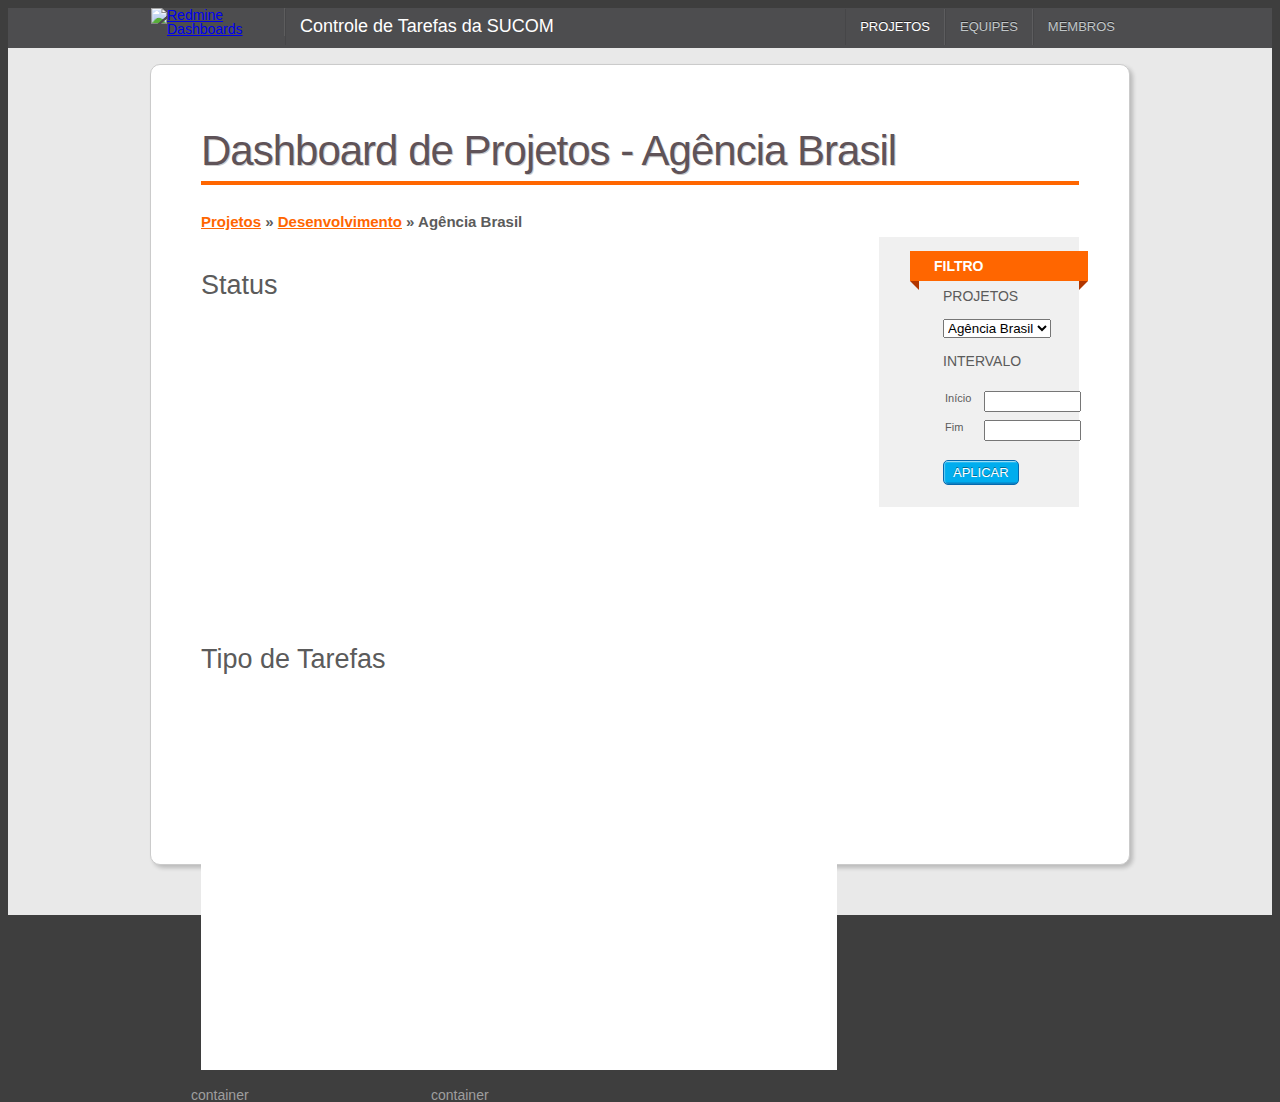
==== html/index.html @ 2e4a32e9 "fixing menu style" ====
<!DOCTYPE html PUBLIC "-//W3C//DTD XHTML 1.0 Transitional//EN" "http://www.w3.org/TR/xhtml1/DTD/xhtml1-transitional.dtd">
<html xmlns="http://www.w3.org/1999/xhtml" xml:lang="en">
  <head>
    <title>Controle de Tarfas da SUCOM</title>
    <meta http-equiv="content-type" content="text/html; charset=utf-8" />
    <meta name="description" content="Redmine Dashboards" />
    <meta name="keywords" content="team,project,statistics,status,tracker,scrum,agile,plugin" />
    <link rel="stylesheet" type="text/css" href="stylesheets/boilerplate.css">
    <link rel="stylesheet" type="text/css" href="stylesheets/fonts.css">
    <link rel="stylesheet" type="text/css" href="stylesheets/dashboards.css">
    <!--[if lt IE 9]>
    <script type="text/javascript" src="javascripts/flotr2.ie.min.js"></script>
    <![endif]-->
    <script type="text/javascript" src="javascripts/flotr2.min.js"></script>
  </head>
  <body>
    <div id="header-wrapper" class="public">
      <div id="header" class="clearfix">      
        <div id="header-glow" style="opacity: 0; "></div>
        <div id="header-glow"></div>

        <div id="logo-notif">
          <a id="header-dashboard" href="#/dashboard"><img id="logo" src="images/header-logo.png" alt="Redmine Dashboards"></a>
        </div> <!-- end logo-notif -->

        <div class="header-title">          
          <span>Controle de Tarefas da SUCOM</span>          
        </div> <!-- end header-title -->

        <div id="menu">
          <ul>            
            <li class="first"><a class="selected" href="#">Projetos</a></li>
            <li><a class="" href="#">Equipes</a></li>
            <li class="last"><a class="" href="#">Membros</a></li>
          </ul>
        </div> <!-- end menu -->      
      </div><!-- end header -->
    </div><!-- end header-wrapper -->

    <div id="main-wrapper" class="public">
      <div id="main">
        <div id="container" class="clearfix">
            <div id="profile">
              <div id="info" class="clearfix">
                <h1>Dashboard de Projetos - Agência Brasil</h1>
                <div id="breadcrumb">
                  <a href="#">Projetos</a>
                  <span>»</span>
                  <a href="#">Desenvolvimento</a>
                  <span>»<span>
                  <span>Agência Brasil</a>
                </div>
                <br class="clearer">
              </div>
              <div id="detail">
                <div id="detail-wrapper">                  
                  <div id="navigation">
                    <form id="form_filtro">
                      <ul>                          
                          <li><span class="title"><div class="triangle"></div>Filtro<div class="inverse_triangle"></div></span></li>
                          <li>
                            <span>Projetos</span>                              
                          </li>
                          <li>
                            <div class="inputs">
                              <select>
                                <option>Agência Brasil</option>
                              </select>                                
                            </div>
                          </li>
                          <li>
                            <span>Intervalo</span>
                          </li>                            
                          <li>
                            <table class="filter_table">
                              <tr>
                                <td class="label">Início</td>
                                <td><input type="text" size="9"></td>
                              </tr>
                              <tr>
                                <td class="label">Fim</td>
                                <td><input type="text" size="9"></td>
                              </tr>
                            </table>                        
                          </li>    
                          <li>
                            <div class="inputs">
                              <input type="submit" value="Aplicar">
                            </div>
                          </li>                         
                      </ul>
                    </form><!-- end form filtro -->
                  </div><!-- end navitation -->
                  
                  <div id="content">
                    <div class="tab score-analysis" style="display: block;">                        
                        <div id="score-analysis-section">
                          <div class="chart-section">
                            <h2>Status</h2>
                            <div id="status_graph" style="width: 300px; height: 300px; margin: 8px auto; left: 0px;"></div> 
                          </div>                          
                          <div class="chart-section">
                            <h2>Tipo de Tarefas</h2>
                            <div id="tasks_graph" style="width: 300px; height: 300px; margin: 8px auto; right: 0px;"></div> 
                          </div>
                        </div><!-- score-analysis-section -->
                    </div>
                  </div><!-- end content -->
                </div><!-- end detail wrapper -->
              </div><!-- end detail -->
            </div> <!-- end profile -->
        </div> <!-- end container -->
      </div> <!-- end main -->
    </div>
    
    <div id="footer">
      <div id="footer-wrapper">
        <div id="footer-content">
            <div class="content-block">container</div>
            <div class="content-block">container</div>
        </div>
      </div>
    </div>
    <!-- Status Graph -->
    <script type="text/javascript">
      (function () {
        var
          container = document.getElementById('status_graph'),
          d1 = [[0, 7]],
          d2 = [[0, 3]],         
          graph;
        
        graph = Flotr.draw(container, [
          { data : d1, label : 'Pendentes' },
          { data : d2, label : 'Fechados' },          
        ], {
          HtmlText : false,
          grid : {
            verticalLines : false,
            horizontalLines : false
          },
          xaxis : { showLabels : false },
          yaxis : { showLabels : false },
          pie : {
            show : true, 
            explode : 0
          },
          mouse : { track : true },
          legend : {
            position : 'se',
            backgroundColor : '#D2E8FF'
          }
        });
      })();
    </script>

    <!-- Tasks Graph -->
    <script type="text/javascript">

      (function basic_bars(container, horizontal) {
        var
          horizontal = true,                       // Show horizontal bars
          d1 = [],                                  // First data series
          d2 = [],                                  // Second data series
          point,                                    // Data point variable declaration
          i;

        for (i = 0; i < 4; i++) {

          if (horizontal) { 
            point = [Math.ceil(Math.random()*10), i];
          } else {
            point = [i, Math.ceil(Math.random()*10)];
          }

          d1.push(point);
              
          if (horizontal) { 
            point = [Math.ceil(Math.random()*10), i+0.5];
          } else {
            point = [i+0.5, Math.ceil(Math.random()*10)];
          }

          d2.push(point);
        };
                    
        // Draw the graph
        Flotr.draw(
          container,
          [d1, d2],
          {
            bars : {
              show : true,
              horizontal : horizontal,
              shadowSize : 0,
              barWidth : 0.5
            },
            mouse : {
              track : true,
              relative : true
            },
            yaxis : {
              min : 0,
              autoscaleMargin : 1
            }
          }
        );
      })(document.getElementById("tasks_graph"));
    </script>
  </body>  
</html>
---- html/stylesheets/dashboards.css ----
body {
  color: #5b5b5b;
  background-color: #3e3e3e;
  font: 14px/14px Arial,sans-serif;
}

h2 {
  font-family: 'DINBold',Arial,sans-serif;
  font-size: 27px;
  font-weight: normal;
  line-height: 30px;
}

.clearer {
  clear: both;
  line-height: 0;
  height: 0;
}

ol,ul {
  margin: 0;
  list-style-type: none;
}

input[type="submit"] {
  display: inline-block;
  cursor: pointer;
  padding: 5px 9px;
  -webkit-box-shadow: inset 1px 0 1px rgba(255, 255, 255, 0.4);
  -moz-box-shadow: inset 1px 0 1px rgba(255, 255, 255, 0.4);
  box-shadow: inset 1px 0 1px rgba(255, 255, 255, 0.4);
  border: 1px solid #0569AF;
  border-radius: 5px;
  -webkit-border-radius: 5px;
  -moz-border-radius: 5px;
  background: #00ADEE;
  background: -moz-linear-gradient(top, #CDEFFB 0%, #00ADEE 8%, #00ADEE 89%, #0572B6 100%);
  background: -webkit-gradient(linear, left top, left bottom, color-stop(0%, #CDEFFB), color-stop(8%, #00ADEE), color-stop(89%, #00ADEE), color-stop(100%, #0572B6));
  background: -o-linear-gradient(top, #CDEFFB 0%, #00ADEE 8%, #00ADEE 89%, #0572B6 100%);
  color: white !important;
  font: 13px/13px 'DINBold',Arial,sans-serif;
  text-decoration: none;
  text-shadow: rgba(0, 0, 0, 0.4) 0 -1px 0;
  text-transform: uppercase;
  vertical-align: middle;
  border-image: initial;
}

/** ========== Header ========== **/

#header {
  margin: 0 auto;
  height: 21px;
  width: 978px;
  position: relative;
}

#header #header-glow {
  opacity: 0;
  background: transparent url('../images/header-glow.png') no-repeat top left;
  position: absolute;
  top: 0;
  left: -196px;
  height: 37px;
  width: 537px;
  z-index: -1;
}

#header #header-glow.unlogged {
  top: -10px;
}

#header #logo-notif {
  float: left;
  height: 24px;
  width: 119px;
  left: -8px;
  top: -9px;
}

#header #logo-notif {
  float: left;
  width: 119px;
  padding: 0px 14px 4px 0;
  border-right: 1px solid rgba(255, 255, 255, 0.09);
}

#header .logo-notif-public {
  border: none !important;
}

#header .header-title {
  float: left;
  padding: 8px 0 10px 14px;
  border-left: 1px solid rgba(0, 0, 0, 0.08);
  font: 18px/18px 'DINMedium',Arial,sans-serif;
  text-shadow: 1px 1px #4C4C4E;
  margin-top: 1px;
  color: white;
}

#header-wrapper {
  background: #4d4d4f url('../images/header-bg.png') 
  repeat-x top left;
  position: fixed;
  width: 100%;
  left: 0;
  top: 0;
  text-align: left;
  z-index: 400;
  height: 40px;
}

#header-wrapper.corp {
  position: relative;
}

#header-wrapper.public {
  position: relative;
}

#header #menu {
  float: right;
  margin-top: 9px;
  color: #c1c7c9;
  font: 13px/13px 'DINMedium',Arial,sans-serif;
  text-shadow: 1px 1px #4c4c4e;
  text-transform: uppercase;
}

#header #menu ul {
  margin: 0;
  padding: 0;
  list-style-type: none;
}

#header #menu ul li {
  float: left;
  height: 36px;
  margin-top: -8px;
  border-left: 1px solid rgba(0, 0, 0, 0.08);
  border-right: 1px solid rgba(255, 255, 255, 0.09);
}

#header #menu ul li.last {
  padding-right: none;
  border-right: none;
}

#header #menu ul li a {
  display: block;
  height: 36px;
  padding: 0 14px;
  color: inherit;
  line-height: 36px;
  text-shadow: 0 -1px 0 rgba(0, 0, 0, 0.5);
  text-decoration: none;
}

#header #menu ul li a:active {
  color: #c8c8c8;
}

#header #menu ul li a:hover {
  background-color: #03386c;
  color: #ffffff;
  text-shadow: 1px 1px 0 #000;
}

#header #menu ul li .selected {
  color: #ffffff;
}

/** ========== Main ========== **/

#main-wrapper {
  padding-top: 60px;
  padding-bottom: 50px;
  background-color: #e9e9e9;
}

#main-wrapper.public {
  padding-top: 16px;
  padding-bottom: 50px;
}

#main-wrapper.corp {
  padding-top: 16px;
  padding-bottom: 0;
}

#main {
  border-radius: 10px;
  -webkit-border-radius: 10px;
  -moz-border-radius: 10px;
  -moz-box-shadow: 3px 3px 4px rgba(0, 0, 0, 0.2);
  -webkit-box-shadow: 3px 3px 4px rgba(0, 0, 0, 0.2);
  box-shadow: 3px 3px 4px rgba(0, 0, 0, 0.2);
  -ms-filter: progid:DXImageTransform.Microsoft.Shadow(Strength=4, Direction=135, Color='#c4c3c3');
  filter: progid:DXImageTransform.Microsoft.Shadow(Strength=4, Direction=135, Color='#c4c3c3');
  border: 1px solid #cbcbcb;
  background-color: #ffffff;
  margin: 0 auto;
  width: 978px;
  min-height: 799px;
  position: relative;
}

#main h1 {
  width: 878px;
  margin-top: -9px;
  font-family: 'DINBold',Arial,sans-serif;
  font-size: 42px;
  font-weight: normal;
  line-height: 42px;
  font-weight: normal;
  letter-spacing: -1px;
  text-shadow: 1px 1px 0 #CCC;
  min-height: 42px;
  color: #5F5358;
  border-bottom: solid 4px #ff6600;
  padding-bottom: 9px;
}

/** ========== Profile ========== **/

#profile #info {
  float: left;
  margin: 50px 50px 0 50px;
}

#profile #breadcrumb {
  width: 720px;
  margin-top: 8px;
  margin-bottom: 6px;
  font-family: Arial,sans-serif;
  font-size: 15px;
  font-weight: bold;
  line-height: 18px;
}

#profile #breadcrumb a {
  color: #ff6600;
}

#profile #detail {
  margin: 24px 50px 45px;
  padding-top: 24px;
}

#detail-wrapper {
  /*
  background-color: #F0F0F0;  
  float: right;
  */
}

#detail #navigation {
  font: 14px/14px 'DINMedium',Arial,sans-serif;
  text-transform: uppercase;
  background-color: #F0F0F0;
  width: 200px;
  float: right;
  padding: 14px 0 14px;
  position: relative;
}

#detail #navigation span {
  display: block;
  padding: 8px 0 8px 24px;
  position: relative;
}

#detail #navigation .title {
  margin-left: -9px;
  margin-right: -9px;
  color: white;  
  background-color: #ff6600;
  font-weight: bold;
}

#detail #navigation .title .triangle {
  width: 0;
  height: 0;
  border-right: 9px solid #B13600;
  border-bottom: 9px solid transparent;
  border-top: 9px;
  position: absolute;
  bottom: -9px;
  left: 0;
}

#detail #navigation .title .inverse_triangle {
  width: 0;
  height: 0;
  border-left: 9px solid #B13600;
  border-bottom: 9px solid transparent;
  border-top: 9px;
  position: absolute;
  bottom: -9px;
  right: 0;
}

#detail #navigation .inputs {
  text-transform: none;
  display: block;
  padding: 8px 0 8px 24px;
  position: relative;
}

.filter_table {
  text-transform: none;
  display: block;
  padding: 8px 0 8px 24px;
  position: relative;
}

.filter_table td {
  border: medium none;
  margin: 0;
  padding: 5px 1px 1px;
  font-size: 11px;
  text-align: left;
  vertical-align: top;
  border-image: initial;
}

.filter_table td.label {
  padding-left: 0;
  padding-right: 10px;
  padding-top: 5px;
  font-size: 11px;
}


/** ========== Detail Content ========== **/

#detail #content {
  padding: 10px 0 20px 0px;
  width: 636px;
  min-height: 803px;
  float: left;
  background-color: white;
}

#detail #content #score-analysis-section {
  width: 630px;
}



/** ========== Footer ========== **/

#footer {
  background: url('../images/footer-background.png') repeat-x top left;
  background: #3e3e3e;
  color: #9e9e9e;
}

#footer a {
  color: #9e9e9e;
}

#footer a:hover {
  color: #e9e9e9;
  text-decoration: none;
}

#footer #footer-wrapper {
  height: 50px;
}

#footer #footer-wrapper #footer-content {
  position: relative;
  padding-top: 18px;
  width: 978px;
  margin: auto;
  overflow: hidden;
}

#footer #footer-wrapper #footer-content .content-block {
  float: left;
  width: 190px;
  margin-right: 10px;
  margin-left: 40px;
}

#footer #footer-wrapper #footer-content .content-block h3 {
  text-transform: uppercase;
  margin-bottom: 12px;
  font: 15px/15px Arial,sans-serif;
}

#footer #footer-wrapper #footer-content .content-block ul {
  border-top: 1px solid #5b5b5b;
  font-size: 12px;
}

#footer #footer-wrapper #footer-content .content-block ul li {
  border-bottom: 1px solid #5b5b5b;
  padding: 5px 0;
}

#footer #footer-wrapper #footer-content .content-block ul #copyright {
  padding-top: 12px;
  border-bottom: none;
}

#footer #footer-wrapper #footer-content .content-block #icons {
  margin-bottom: 20px;
}

#footer #footer-wrapper #footer-content .content-block #icons a {
  margin-right: 5px;
  float: left;
}
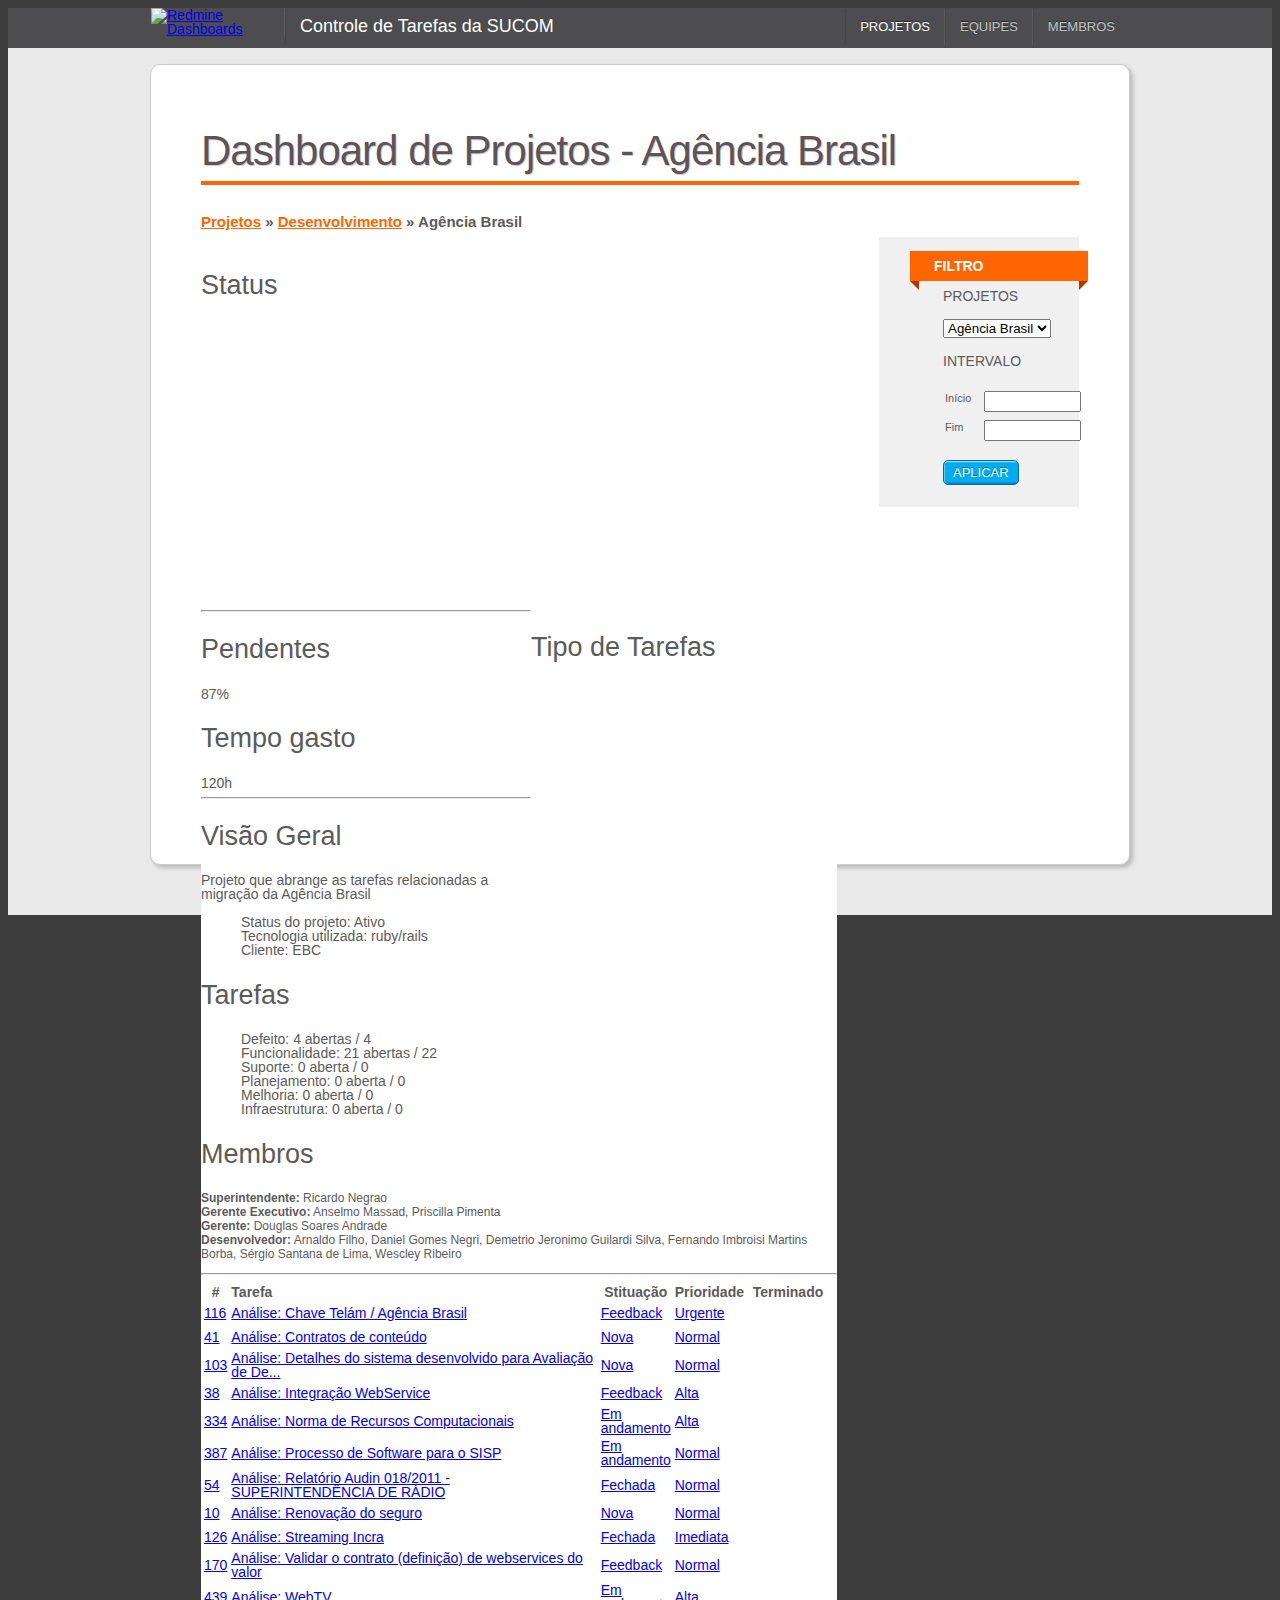
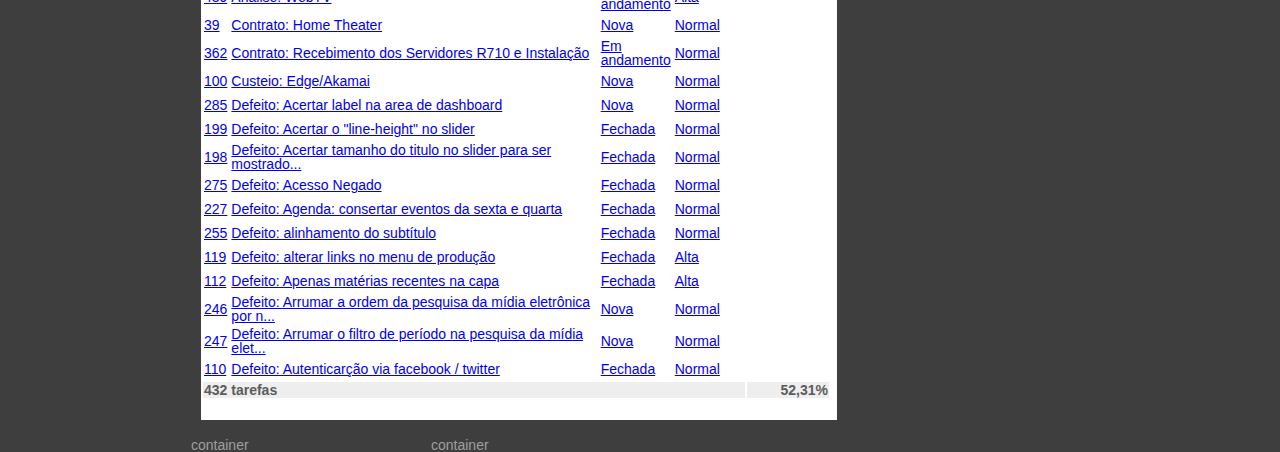
==== commit cedab749: "layout almost finished" ====
--- a/html/index.html
+++ b/html/index.html
@@ -94,17 +94,575 @@
                   
                   <div id="content">
                     <div class="tab score-analysis" style="display: block;">                        
+                      <div id="score-analysis-section">
+                        <div class="chart-section">
+                          <h2>Status</h2>
+                          <div id="status_graph" style="width: 300px; height: 280px; margin: 8px auto; left: 0px;"></div> 
+                        </div>                          
+                        <div class="chart-section" style="float: right;">
+                          <h2>Tipo de Tarefas</h2>
+                          <div id="tasks_graph" style="width: 300px; height: 280px; margin: 8px auto; left: 0px;"></div> 
+                        </div>
+                      </div><!-- score-analysis-section -->
+                    </div>
+                    <hr>              
+                    <div class="tab score-analysis" style="display: block;">                                                
+                      <div id="score-analysis-section">
+                        <div class="score-section">
+                          <h2>Pendentes</h2>
+                          <div class="score" style="">87%</div> 
+                        </div>                          
+                        <div class="score-section" >
+                          <h2>Tempo gasto</h2>
+                          <div class="score" style="">120h</div> 
+                        </div>
+                        <!--
+                        <div class="score-section">
+                          <h2>Valor gasto (R$)</h2>
+                          <div class="score" style="border-right: 0;">16mil</div> 
+                        </div>                          
+                        -->
+                      </div><!-- score-analysis-section -->
+                    </div>
+                    <hr> 
+                    <div class="tab score-analysis" style="display: block;">                                                
+                      <div id="score-analysis-section">
+                        <div class="score-section">
+                          <h2>Visão Geral</h2>
+                          <div class="details">
+                            <p class="header-caption">Projeto que abrange as tarefas relacionadas a migração da Agência Brasil</p>                           
+                            <ul>
+                               <li>Status do projeto: Ativo</li>
+                               <li>Tecnologia utilizada: ruby/rails</li>
+                               <li>Cliente: EBC</li>
+                            </ul>
+                          </div>                          
+                        </div> <!-- end visao geral -->
+
+                        <div class="score-section" >
+                          <h2>Tarefas</h2>
+                          <div class="details">                                      
+                            <ul>
+                              <li>Defeito: 4 abertas / 4</li>
+                              <li>Funcionalidade: 21 abertas / 22</li>
+                              <li>Suporte: 0 aberta / 0</li>
+                              <li>Planejamento: 0 aberta / 0</li>
+                              <li>Melhoria: 0 aberta / 0</li>
+                              <li>Infraestrutura: 0 aberta / 0</li>
+                            </ul>
+                          </div> 
+                        </div> <!-- end tarefas -->
+
+                        <div class="score-section">
+                          <h2>Membros</h2>
+                          <div class="details" style="border-right: 0;">
+                            <p style="font-size: 12px;">
+<strong>Superintendente:</strong> Ricardo Negrao</br>
+<strong>Gerente Executivo:</strong> Anselmo Massad, Priscilla Pimenta</br>
+<strong>Gerente:</strong> Douglas Soares Andrade</br>
+<strong>Desenvolvedor:</strong> Arnaldo Filho, Daniel Gomes Negri, Demetrio Jeronimo Guilardi Silva, Fernando Imbroisi Martins Borba, Sérgio Santana de Lima, Wescley Ribeiro</br>
+                            </p>
+                          </div> 
+                        </div>  <!-- end membros -->                        
+                      </div><!-- score-analysis-section -->
+                      <hr>              
+                      <div class="tab score-analysis" style="display: block;">                                                
                         <div id="score-analysis-section">
-                          <div class="chart-section">
-                            <h2>Status</h2>
-                            <div id="status_graph" style="width: 300px; height: 300px; margin: 8px auto; left: 0px;"></div> 
-                          </div>                          
-                          <div class="chart-section">
-                            <h2>Tipo de Tarefas</h2>
-                            <div id="tasks_graph" style="width: 300px; height: 300px; margin: 8px auto; right: 0px;"></div> 
-                          </div>
+                          <div class="score-section">                            
+                            
+<table class="list issues" <thead="">
+        <tbody><tr><th title="&quot;#&quot;">
+          <a class="">#</a>
+        </th>
+        <th title="&quot;Tarefa&quot;" style="text-align: left;">
+          <a class="sort desc">Tarefa</a>
+        </th>
+        <th title="&quot;Stituação&quot;">
+          <a class="">Stituação</a>
+        </th>
+        <th title="&quot;Prioridade&quot;">
+          <a class="">Prioridade</a>
+        </th>
+        <th title="&quot;Terminado&quot;">
+          <a class="">Terminado</a>
+        </th>
+      
+
+      </tr></tbody><tfoot>
+        <tr style="background-color: #EEE; font-weight: bold;">
+          <td colspan="4">
+            <span>432 tarefas</span>
+          </td>
+          <td style="text-align: right;">
+            52,31%
+          </td>
+        </tr>
+      </tfoot>
+
+      <tbody>
+      
+              
+        <tr id="issue-116" class="hascontextmenu odd issue status-4 priority-4 overdue">
+          <td class="id">
+            <a href="/issues/116">116</a>
+          </td>
+          <td class="project" style="width: 100%; text-align: left;">
+            <a href="/issues/116">Análise: Chave Telám / Agência Brasil</a>
+          </td>
+          <td class="status">
+            <a href="/issues/116">Feedback</a>
+          </td>
+          <td class="priority">
+            <a href="/issues/116">Urgente</a>
+          </td>
+          <td class="done_ratio">
+            <table class="progress" style="width: 80px;"><tbody><tr><td class="closed" style="width: 30%;"></td><td class="done" style="width: 70%;"></td></tr></tbody></table><p class="pourcent"></p>                               
+          </td>
+        </tr>    
+                
+        <tr id="issue-41" class="hascontextmenu even issue status-1 priority-2">
+          <td class="id">
+            <a href="/issues/41">41</a>
+          </td>
+          <td class="project" style="width: 100%; text-align: left;">
+            <a href="/issues/41">Análise: Contratos de conteúdo</a>
+          </td>
+          <td class="status">
+            <a href="/issues/41">Nova</a>
+          </td>
+          <td class="priority">
+            <a href="/issues/41">Normal</a>
+          </td>
+          <td class="done_ratio">
+            <table class="progress" style="width: 80px;"><tbody><tr><td class="done" style="width: 100%;"></td></tr></tbody></table><p class="pourcent"></p>                               
+          </td>
+        </tr>    
+                
+        <tr id="issue-103" class="hascontextmenu odd issue status-1 priority-2">
+          <td class="id">
+            <a href="/issues/103">103</a>
+          </td>
+          <td class="project" style="width: 100%; text-align: left;">
+            <a href="/issues/103">Análise: Detalhes do sistema desenvolvido para Avaliação de De...</a>
+          </td>
+          <td class="status">
+            <a href="/issues/103">Nova</a>
+          </td>
+          <td class="priority">
+            <a href="/issues/103">Normal</a>
+          </td>
+          <td class="done_ratio">
+            <table class="progress" style="width: 80px;"><tbody><tr><td class="done" style="width: 100%;"></td></tr></tbody></table><p class="pourcent"></p>                               
+          </td>
+        </tr>    
+                
+        <tr id="issue-38" class="hascontextmenu even issue status-4 priority-3">
+          <td class="id">
+            <a href="/issues/38">38</a>
+          </td>
+          <td class="project" style="width: 100%; text-align: left;">
+            <a href="/issues/38">Análise: Integração WebService</a>
+          </td>
+          <td class="status">
+            <a href="/issues/38">Feedback</a>
+          </td>
+          <td class="priority">
+            <a href="/issues/38">Alta</a>
+          </td>
+          <td class="done_ratio">
+            <table class="progress" style="width: 80px;"><tbody><tr><td class="done" style="width: 100%;"></td></tr></tbody></table><p class="pourcent"></p>                               
+          </td>
+        </tr>    
+                
+        <tr id="issue-334" class="hascontextmenu odd issue status-2 priority-3 overdue">
+          <td class="id">
+            <a href="/issues/334">334</a>
+          </td>
+          <td class="project" style="width: 100%; text-align: left;">
+            <a href="/issues/334">Análise: Norma de Recursos Computacionais</a>
+          </td>
+          <td class="status">
+            <a href="/issues/334">Em andamento</a>
+          </td>
+          <td class="priority">
+            <a href="/issues/334">Alta</a>
+          </td>
+          <td class="done_ratio">
+            <table class="progress" style="width: 80px;"><tbody><tr><td class="closed" style="width: 40%;"></td><td class="done" style="width: 60%;"></td></tr></tbody></table><p class="pourcent"></p>                               
+          </td>
+        </tr>    
+                
+        <tr id="issue-387" class="hascontextmenu even issue status-2 priority-2">
+          <td class="id">
+            <a href="/issues/387">387</a>
+          </td>
+          <td class="project" style="width: 100%; text-align: left;">
+            <a href="/issues/387">Análise: Processo de Software para o SISP</a>
+          </td>
+          <td class="status">
+            <a href="/issues/387">Em andamento</a>
+          </td>
+          <td class="priority">
+            <a href="/issues/387">Normal</a>
+          </td>
+          <td class="done_ratio">
+            <table class="progress" style="width: 80px;"><tbody><tr><td class="done" style="width: 100%;"></td></tr></tbody></table><p class="pourcent"></p>                               
+          </td>
+        </tr>    
+                
+        <tr id="issue-54" class="hascontextmenu odd issue status-5 priority-2 closed">
+          <td class="id">
+            <a href="/issues/54">54</a>
+          </td>
+          <td class="project" style="width: 100%; text-align: left;">
+            <a href="/issues/54">Análise: Relatório Audin 018/2011 - SUPERINTENDÊNCIA DE RÁDIO</a>
+          </td>
+          <td class="status">
+            <a href="/issues/54">Fechada</a>
+          </td>
+          <td class="priority">
+            <a href="/issues/54">Normal</a>
+          </td>
+          <td class="done_ratio">
+            <table class="progress" style="width: 80px;"><tbody><tr><td class="closed" style="width: 100%;"></td></tr></tbody></table><p class="pourcent"></p>                               
+          </td>
+        </tr>    
+                
+        <tr id="issue-10" class="hascontextmenu even issue status-1 priority-2 overdue">
+          <td class="id">
+            <a href="/issues/10">10</a>
+          </td>
+          <td class="project" style="width: 100%; text-align: left;">
+            <a href="/issues/10">Análise: Renovação do seguro</a>
+          </td>
+          <td class="status">
+            <a href="/issues/10">Nova</a>
+          </td>
+          <td class="priority">
+            <a href="/issues/10">Normal</a>
+          </td>
+          <td class="done_ratio">
+            <table class="progress" style="width: 80px;"><tbody><tr><td class="done" style="width: 100%;"></td></tr></tbody></table><p class="pourcent"></p>                               
+          </td>
+        </tr>    
+                
+        <tr id="issue-126" class="hascontextmenu odd issue status-5 priority-5 closed">
+          <td class="id">
+            <a href="/issues/126">126</a>
+          </td>
+          <td class="project" style="width: 100%; text-align: left;">
+            <a href="/issues/126">Análise: Streaming Incra</a>
+          </td>
+          <td class="status">
+            <a href="/issues/126">Fechada</a>
+          </td>
+          <td class="priority">
+            <a href="/issues/126">Imediata</a>
+          </td>
+          <td class="done_ratio">
+            <table class="progress" style="width: 80px;"><tbody><tr><td class="closed" style="width: 100%;"></td></tr></tbody></table><p class="pourcent"></p>                               
+          </td>
+        </tr>    
+                
+        <tr id="issue-170" class="hascontextmenu even issue status-4 priority-2 overdue">
+          <td class="id">
+            <a href="/issues/170">170</a>
+          </td>
+          <td class="project" style="width: 100%; text-align: left;">
+            <a href="/issues/170">Análise: Validar o contrato (definição) de webservices do valor</a>
+          </td>
+          <td class="status">
+            <a href="/issues/170">Feedback</a>
+          </td>
+          <td class="priority">
+            <a href="/issues/170">Normal</a>
+          </td>
+          <td class="done_ratio">
+            <table class="progress" style="width: 80px;"><tbody><tr><td class="closed" style="width: 100%;"></td></tr></tbody></table><p class="pourcent"></p>                               
+          </td>
+        </tr>    
+                
+        <tr id="issue-439" class="hascontextmenu odd issue status-2 priority-3">
+          <td class="id">
+            <a href="/issues/439">439</a>
+          </td>
+          <td class="project" style="width: 100%; text-align: left;">
+            <a href="/issues/439">Análise: WebTV</a>
+          </td>
+          <td class="status">
+            <a href="/issues/439">Em andamento</a>
+          </td>
+          <td class="priority">
+            <a href="/issues/439">Alta</a>
+          </td>
+          <td class="done_ratio">
+            <table class="progress" style="width: 80px;"><tbody><tr><td class="done" style="width: 100%;"></td></tr></tbody></table><p class="pourcent"></p>                               
+          </td>
+        </tr>    
+                
+        <tr id="issue-39" class="hascontextmenu even issue status-1 priority-2">
+          <td class="id">
+            <a href="/issues/39">39</a>
+          </td>
+          <td class="project" style="width: 100%; text-align: left;">
+            <a href="/issues/39">Contrato: Home Theater</a>
+          </td>
+          <td class="status">
+            <a href="/issues/39">Nova</a>
+          </td>
+          <td class="priority">
+            <a href="/issues/39">Normal</a>
+          </td>
+          <td class="done_ratio">
+            <table class="progress" style="width: 80px;"><tbody><tr><td class="done" style="width: 100%;"></td></tr></tbody></table><p class="pourcent"></p>                               
+          </td>
+        </tr>    
+                
+        <tr id="issue-362" class="hascontextmenu odd issue status-2 priority-2">
+          <td class="id">
+            <a href="/issues/362">362</a>
+          </td>
+          <td class="project" style="width: 100%; text-align: left;">
+            <a href="/issues/362">Contrato: Recebimento dos Servidores R710 e Instalação</a>
+          </td>
+          <td class="status">
+            <a href="/issues/362">Em andamento</a>
+          </td>
+          <td class="priority">
+            <a href="/issues/362">Normal</a>
+          </td>
+          <td class="done_ratio">
+            <table class="progress" style="width: 80px;"><tbody><tr><td class="closed" style="width: 70%;"></td><td class="done" style="width: 30%;"></td></tr></tbody></table><p class="pourcent"></p>                               
+          </td>
+        </tr>    
+                
+        <tr id="issue-100" class="hascontextmenu even issue status-1 priority-2">
+          <td class="id">
+            <a href="/issues/100">100</a>
+          </td>
+          <td class="project" style="width: 100%; text-align: left;">
+            <a href="/issues/100">Custeio: Edge/Akamai</a>
+          </td>
+          <td class="status">
+            <a href="/issues/100">Nova</a>
+          </td>
+          <td class="priority">
+            <a href="/issues/100">Normal</a>
+          </td>
+          <td class="done_ratio">
+            <table class="progress" style="width: 80px;"><tbody><tr><td class="closed" style="width: 100%;"></td></tr></tbody></table><p class="pourcent"></p>                               
+          </td>
+        </tr>    
+                
+        <tr id="issue-285" class="hascontextmenu odd issue status-1 priority-2 overdue assigned-to-me">
+          <td class="id">
+            <a href="/issues/285">285</a>
+          </td>
+          <td class="project" style="width: 100%; text-align: left;">
+            <a href="/issues/285">Defeito: Acertar label na area de dashboard</a>
+          </td>
+          <td class="status">
+            <a href="/issues/285">Nova</a>
+          </td>
+          <td class="priority">
+            <a href="/issues/285">Normal</a>
+          </td>
+          <td class="done_ratio">
+            <table class="progress" style="width: 80px;"><tbody><tr><td class="closed" style="width: 100%;"></td></tr></tbody></table><p class="pourcent"></p>                               
+          </td>
+        </tr>    
+                
+        <tr id="issue-199" class="hascontextmenu even issue status-5 priority-2 closed">
+          <td class="id">
+            <a href="/issues/199">199</a>
+          </td>
+          <td class="project" style="width: 100%; text-align: left;">
+            <a href="/issues/199">Defeito: Acertar o "line-height" no slider</a>
+          </td>
+          <td class="status">
+            <a href="/issues/199">Fechada</a>
+          </td>
+          <td class="priority">
+            <a href="/issues/199">Normal</a>
+          </td>
+          <td class="done_ratio">
+            <table class="progress" style="width: 80px;"><tbody><tr><td class="closed" style="width: 100%;"></td></tr></tbody></table><p class="pourcent"></p>                               
+          </td>
+        </tr>    
+                
+        <tr id="issue-198" class="hascontextmenu odd issue status-5 priority-2 closed">
+          <td class="id">
+            <a href="/issues/198">198</a>
+          </td>
+          <td class="project" style="width: 100%; text-align: left;">
+            <a href="/issues/198">Defeito: Acertar tamanho do titulo no slider para ser mostrado...</a>
+          </td>
+          <td class="status">
+            <a href="/issues/198">Fechada</a>
+          </td>
+          <td class="priority">
+            <a href="/issues/198">Normal</a>
+          </td>
+          <td class="done_ratio">
+            <table class="progress" style="width: 80px;"><tbody><tr><td class="done" style="width: 100%;"></td></tr></tbody></table><p class="pourcent"></p>                               
+          </td>
+        </tr>    
+                
+        <tr id="issue-275" class="hascontextmenu even issue status-5 priority-2 closed parent">
+          <td class="id">
+            <a href="/issues/275">275</a>
+          </td>
+          <td class="project" style="width: 100%; text-align: left;">
+            <a href="/issues/275">Defeito: Acesso Negado</a>
+          </td>
+          <td class="status">
+            <a href="/issues/275">Fechada</a>
+          </td>
+          <td class="priority">
+            <a href="/issues/275">Normal</a>
+          </td>
+          <td class="done_ratio">
+            <table class="progress" style="width: 80px;"><tbody><tr><td class="closed" style="width: 100%;"></td></tr></tbody></table><p class="pourcent"></p>                               
+          </td>
+        </tr>    
+                
+        <tr id="issue-227" class="hascontextmenu odd issue status-5 priority-2 closed">
+          <td class="id">
+            <a href="/issues/227">227</a>
+          </td>
+          <td class="project" style="width: 100%; text-align: left;">
+            <a href="/issues/227">Defeito: Agenda: consertar eventos da sexta e quarta</a>
+          </td>
+          <td class="status">
+            <a href="/issues/227">Fechada</a>
+          </td>
+          <td class="priority">
+            <a href="/issues/227">Normal</a>
+          </td>
+          <td class="done_ratio">
+            <table class="progress" style="width: 80px;"><tbody><tr><td class="closed" style="width: 100%;"></td></tr></tbody></table><p class="pourcent"></p>                               
+          </td>
+        </tr>    
+                
+        <tr id="issue-255" class="hascontextmenu even issue status-5 priority-2 closed">
+          <td class="id">
+            <a href="/issues/255">255</a>
+          </td>
+          <td class="project" style="width: 100%; text-align: left;">
+            <a href="/issues/255">Defeito: alinhamento do subtítulo</a>
+          </td>
+          <td class="status">
+            <a href="/issues/255">Fechada</a>
+          </td>
+          <td class="priority">
+            <a href="/issues/255">Normal</a>
+          </td>
+          <td class="done_ratio">
+            <table class="progress" style="width: 80px;"><tbody><tr><td class="done" style="width: 100%;"></td></tr></tbody></table><p class="pourcent"></p>                               
+          </td>
+        </tr>    
+                
+        <tr id="issue-119" class="hascontextmenu odd issue status-5 priority-3 closed child">
+          <td class="id">
+            <a href="/issues/119">119</a>
+          </td>
+          <td class="project" style="width: 100%; text-align: left;">
+            <a href="/issues/119">Defeito: alterar links no menu de produção</a>
+          </td>
+          <td class="status">
+            <a href="/issues/119">Fechada</a>
+          </td>
+          <td class="priority">
+            <a href="/issues/119">Alta</a>
+          </td>
+          <td class="done_ratio">
+            <table class="progress" style="width: 80px;"><tbody><tr><td class="closed" style="width: 100%;"></td></tr></tbody></table><p class="pourcent"></p>                               
+          </td>
+        </tr>    
+                
+        <tr id="issue-112" class="hascontextmenu even issue status-5 priority-3 closed">
+          <td class="id">
+            <a href="/issues/112">112</a>
+          </td>
+          <td class="project" style="width: 100%; text-align: left;">
+            <a href="/issues/112">Defeito: Apenas matérias recentes na capa</a>
+          </td>
+          <td class="status">
+            <a href="/issues/112">Fechada</a>
+          </td>
+          <td class="priority">
+            <a href="/issues/112">Alta</a>
+          </td>
+          <td class="done_ratio">
+            <table class="progress" style="width: 80px;"><tbody><tr><td class="closed" style="width: 100%;"></td></tr></tbody></table><p class="pourcent"></p>                               
+          </td>
+        </tr>    
+                
+        <tr id="issue-246" class="hascontextmenu odd issue status-1 priority-2">
+          <td class="id">
+            <a href="/issues/246">246</a>
+          </td>
+          <td class="project" style="width: 100%; text-align: left;">
+            <a href="/issues/246">Defeito: Arrumar a ordem da pesquisa da mídia eletrônica por n...</a>
+          </td>
+          <td class="status">
+            <a href="/issues/246">Nova</a>
+          </td>
+          <td class="priority">
+            <a href="/issues/246">Normal</a>
+          </td>
+          <td class="done_ratio">
+            <table class="progress" style="width: 80px;"><tbody><tr><td class="done" style="width: 100%;"></td></tr></tbody></table><p class="pourcent"></p>                               
+          </td>
+        </tr>    
+                
+        <tr id="issue-247" class="hascontextmenu even issue status-1 priority-2">
+          <td class="id">
+            <a href="/issues/247">247</a>
+          </td>
+          <td class="project" style="width: 100%; text-align: left;">
+            <a href="/issues/247">Defeito: Arrumar o filtro de período na pesquisa da mídia elet...</a>
+          </td>
+          <td class="status">
+            <a href="/issues/247">Nova</a>
+          </td>
+          <td class="priority">
+            <a href="/issues/247">Normal</a>
+          </td>
+          <td class="done_ratio">
+            <table class="progress" style="width: 80px;"><tbody><tr><td class="done" style="width: 100%;"></td></tr></tbody></table><p class="pourcent"></p>                               
+          </td>
+        </tr>    
+                
+        <tr id="issue-110" class="hascontextmenu odd issue status-5 priority-2 closed">
+          <td class="id">
+            <a href="/issues/110">110</a>
+          </td>
+          <td class="project" style="width: 100%; text-align: left;">
+            <a href="/issues/110">Defeito: Autenticarção via facebook / twitter</a>
+          </td>
+          <td class="status">
+            <a href="/issues/110">Fechada</a>
+          </td>
+          <td class="priority">
+            <a href="/issues/110">Normal</a>
+          </td>
+          <td class="done_ratio">
+            <table class="progress" style="width: 80px;"><tbody><tr><td class="closed" style="width: 40%;"></td><td class="done" style="width: 60%;"></td></tr></tbody></table><p class="pourcent"></p>                               
+          </td>
+        </tr>    
+            
+      </tbody>     
+  </table>
+
+
+
+
+                            
+                          </div>                                                   
                         </div><!-- score-analysis-section -->
-                    </div>
+                      </div>
+                    </div><!-- tab score-analysis -->
                   </div><!-- end content -->
                 </div><!-- end detail wrapper -->
               </div><!-- end detail -->
@@ -157,55 +715,46 @@
     <!-- Tasks Graph -->
     <script type="text/javascript">
 
-      (function basic_bars(container, horizontal) {
+      (function () {
         var
+          container = document.getElementById("tasks_graph"),
           horizontal = true,                       // Show horizontal bars
-          d1 = [],                                  // First data series
-          d2 = [],                                  // Second data series
-          point,                                    // Data point variable declaration
-          i;
-
-        for (i = 0; i < 4; i++) {
-
-          if (horizontal) { 
-            point = [Math.ceil(Math.random()*10), i];
-          } else {
-            point = [i, Math.ceil(Math.random()*10)];
-          }
-
-          d1.push(point);
-              
-          if (horizontal) { 
-            point = [Math.ceil(Math.random()*10), i+0.5];
-          } else {
-            point = [i+0.5, Math.ceil(Math.random()*10)];
-          }
-
-          d2.push(point);
-        };
+          d1 = [30, 0],                                  // First data series
+          d2 = [70, 1];                                  // Second data series
                     
         // Draw the graph
         Flotr.draw(
-          container,
-          [d1, d2],
+          container, [
+            { data : d1, label : 'Pendentes' },
+            { data : d2, label : 'Fechados' },         
+          ],
           {
+            HtmlText : false,
             bars : {
               show : true,
               horizontal : horizontal,
               shadowSize : 0,
-              barWidth : 0.5
+              barWidth : 1
             },
             mouse : {
               track : true,
               relative : true
             },
+            xaxis : {
+             min: 0,              
+            },
             yaxis : {
               min : 0,
-              autoscaleMargin : 1
+              autoscaleMargin : 1,       
+            },
+            legend : {
+              position : 'se',
+              backgroundColor : '#D2E8FF'
+          
             }
           }
         );
-      })(document.getElementById("tasks_graph"));
+      })();
     </script>
   </body>  
 </html>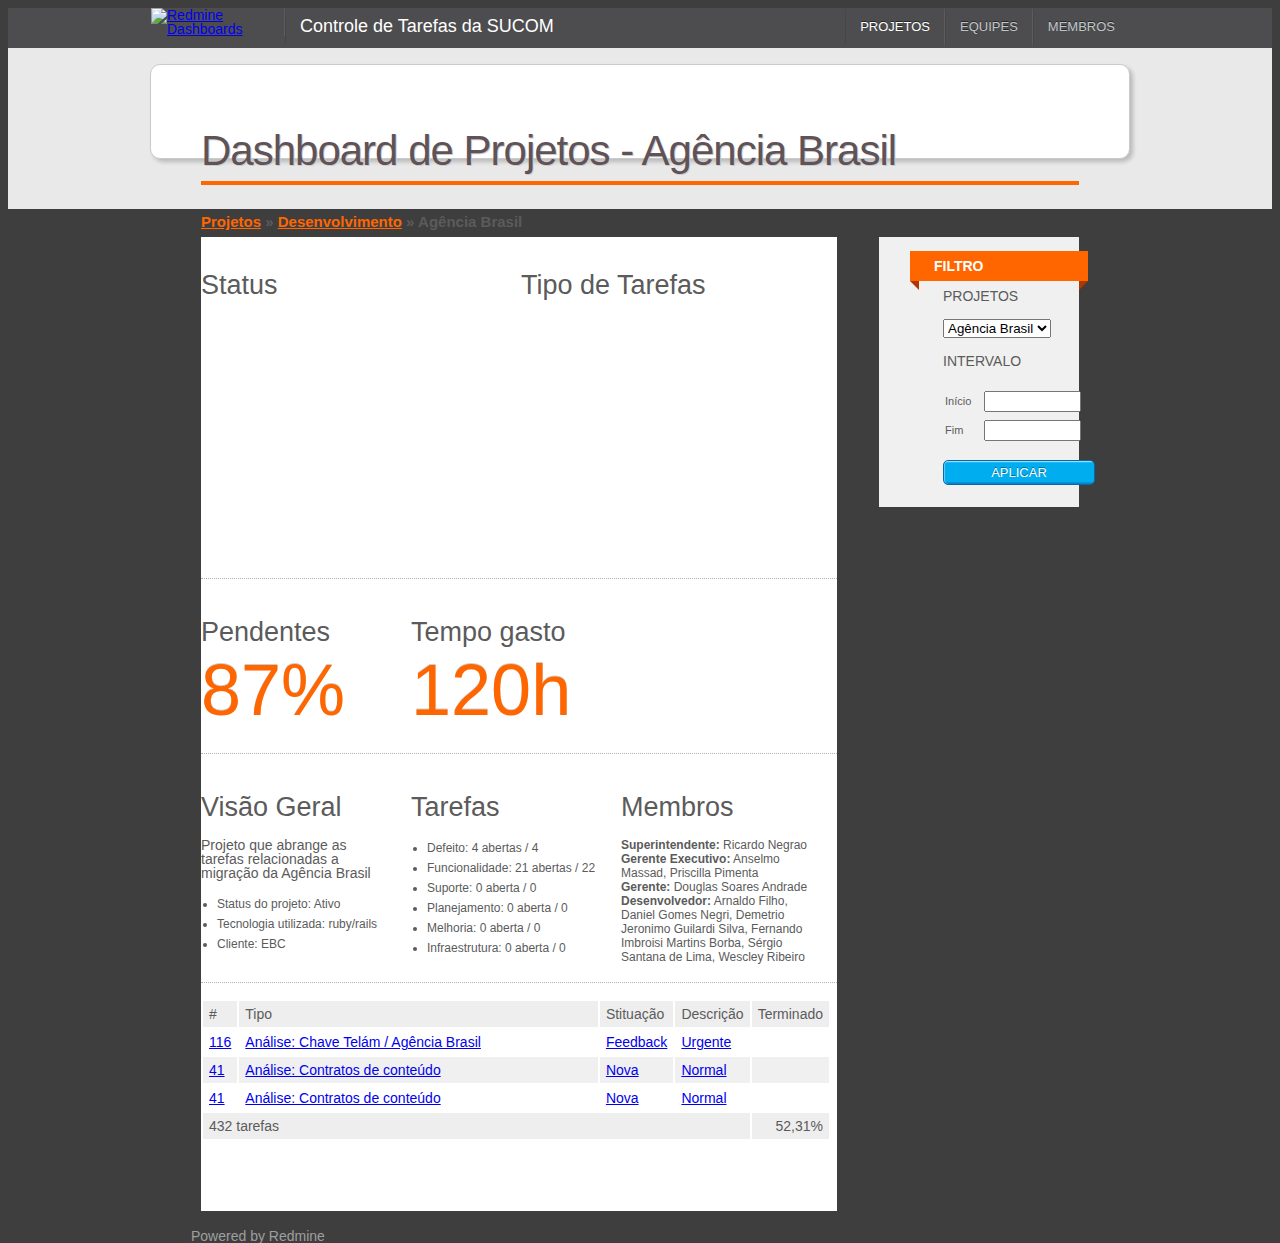
==== commit 9eb53606: "added project components" ====
--- a/html/index.html
+++ b/html/index.html
@@ -20,7 +20,7 @@
         <div id="header-glow"></div>
 
         <div id="logo-notif">
-          <a id="header-dashboard" href="#/dashboard"><img id="logo" src="images/header-logo.png" alt="Redmine Dashboards"></a>
+          <a id="header-dashboard" href="/"><img id="logo" src="images/header-logo.png" alt="Redmine Dashboards"></a>
         </div> <!-- end logo-notif -->
 
         <div class="header-title">          
@@ -85,7 +85,7 @@
                           </li>    
                           <li>
                             <div class="inputs">
-                              <input type="submit" value="Aplicar">
+                              <input type="submit" value="Aplicar" style="width: 152px;">
                             </div>
                           </li>                         
                       </ul>
@@ -97,11 +97,11 @@
                       <div id="score-analysis-section">
                         <div class="chart-section">
                           <h2>Status</h2>
-                          <div id="status_graph" style="width: 300px; height: 280px; margin: 8px auto; left: 0px;"></div> 
+                          <div id="status_graph" style="width: 310px; height: 250px; margin: 8px auto; left: 0px;"></div> 
                         </div>                          
                         <div class="chart-section" style="float: right;">
                           <h2>Tipo de Tarefas</h2>
-                          <div id="tasks_graph" style="width: 300px; height: 280px; margin: 8px auto; left: 0px;"></div> 
+                          <div id="tasks_graph" style="width: 310px; height: 250px; margin: 8px auto; left: 0px;"></div> 
                         </div>
                       </div><!-- score-analysis-section -->
                     </div>
@@ -170,39 +170,37 @@
                         <div id="score-analysis-section">
                           <div class="score-section">                            
                             
-<table class="list issues" <thead="">
-        <tbody><tr><th title="&quot;#&quot;">
-          <a class="">#</a>
+<table class="list issues" style="margin-bottom: 50px;">
+        <tbody><tr style="background-color: #EEE;"><th title="&quot;#&quot;">
+          #
         </th>
         <th title="&quot;Tarefa&quot;" style="text-align: left;">
-          <a class="sort desc">Tarefa</a>
+          Tipo
         </th>
         <th title="&quot;Stituação&quot;">
-          <a class="">Stituação</a>
+          Stituação
         </th>
         <th title="&quot;Prioridade&quot;">
-          <a class="">Prioridade</a>
+          Descrição
         </th>
         <th title="&quot;Terminado&quot;">
-          <a class="">Terminado</a>
+          Terminado
         </th>
       
 
       </tr></tbody><tfoot>
-        <tr style="background-color: #EEE; font-weight: bold;">
+        <tr style="background-color: #EEE; font-weight: bold; ">
           <td colspan="4">
-            <span>432 tarefas</span>
-          </td>
-          <td style="text-align: right;">
+            <span style="font-family: DINBold,Arial,sans-serif;">432 tarefas</span>
+          </td>
+          <td style="text-align: right; font-family: DINBold,Arial,sans-serif;  ">
             52,31%
           </td>
         </tr>
       </tfoot>
 
-      <tbody>
-      
-              
-        <tr id="issue-116" class="hascontextmenu odd issue status-4 priority-4 overdue">
+      <tbody> 
+        <tr id="issue-116" class="">
           <td class="id">
             <a href="/issues/116">116</a>
           </td>
@@ -216,11 +214,11 @@
             <a href="/issues/116">Urgente</a>
           </td>
           <td class="done_ratio">
-            <table class="progress" style="width: 80px;"><tbody><tr><td class="closed" style="width: 30%;"></td><td class="done" style="width: 70%;"></td></tr></tbody></table><p class="pourcent"></p>                               
+            
           </td>
         </tr>    
                 
-        <tr id="issue-41" class="hascontextmenu even issue status-1 priority-2">
+        <tr id="issue-41" class="alt">
           <td class="id">
             <a href="/issues/41">41</a>
           </td>
@@ -234,431 +232,34 @@
             <a href="/issues/41">Normal</a>
           </td>
           <td class="done_ratio">
-            <table class="progress" style="width: 80px;"><tbody><tr><td class="done" style="width: 100%;"></td></tr></tbody></table><p class="pourcent"></p>                               
-          </td>
-        </tr>    
-                
-        <tr id="issue-103" class="hascontextmenu odd issue status-1 priority-2">
+                                         
+          </td>
+        </tr> 
+
+        <tr id="issue-41" class="">
           <td class="id">
-            <a href="/issues/103">103</a>
+            <a href="/issues/41">41</a>
           </td>
           <td class="project" style="width: 100%; text-align: left;">
-            <a href="/issues/103">Análise: Detalhes do sistema desenvolvido para Avaliação de De...</a>
+            <a href="/issues/41">Análise: Contratos de conteúdo</a>
           </td>
           <td class="status">
-            <a href="/issues/103">Nova</a>
+            <a href="/issues/41">Nova</a>
           </td>
           <td class="priority">
-            <a href="/issues/103">Normal</a>
+            <a href="/issues/41">Normal</a>
           </td>
           <td class="done_ratio">
-            <table class="progress" style="width: 80px;"><tbody><tr><td class="done" style="width: 100%;"></td></tr></tbody></table><p class="pourcent"></p>                               
-          </td>
-        </tr>    
-                
-        <tr id="issue-38" class="hascontextmenu even issue status-4 priority-3">
-          <td class="id">
-            <a href="/issues/38">38</a>
-          </td>
-          <td class="project" style="width: 100%; text-align: left;">
-            <a href="/issues/38">Análise: Integração WebService</a>
-          </td>
-          <td class="status">
-            <a href="/issues/38">Feedback</a>
-          </td>
-          <td class="priority">
-            <a href="/issues/38">Alta</a>
-          </td>
-          <td class="done_ratio">
-            <table class="progress" style="width: 80px;"><tbody><tr><td class="done" style="width: 100%;"></td></tr></tbody></table><p class="pourcent"></p>                               
-          </td>
-        </tr>    
-                
-        <tr id="issue-334" class="hascontextmenu odd issue status-2 priority-3 overdue">
-          <td class="id">
-            <a href="/issues/334">334</a>
-          </td>
-          <td class="project" style="width: 100%; text-align: left;">
-            <a href="/issues/334">Análise: Norma de Recursos Computacionais</a>
-          </td>
-          <td class="status">
-            <a href="/issues/334">Em andamento</a>
-          </td>
-          <td class="priority">
-            <a href="/issues/334">Alta</a>
-          </td>
-          <td class="done_ratio">
-            <table class="progress" style="width: 80px;"><tbody><tr><td class="closed" style="width: 40%;"></td><td class="done" style="width: 60%;"></td></tr></tbody></table><p class="pourcent"></p>                               
-          </td>
-        </tr>    
-                
-        <tr id="issue-387" class="hascontextmenu even issue status-2 priority-2">
-          <td class="id">
-            <a href="/issues/387">387</a>
-          </td>
-          <td class="project" style="width: 100%; text-align: left;">
-            <a href="/issues/387">Análise: Processo de Software para o SISP</a>
-          </td>
-          <td class="status">
-            <a href="/issues/387">Em andamento</a>
-          </td>
-          <td class="priority">
-            <a href="/issues/387">Normal</a>
-          </td>
-          <td class="done_ratio">
-            <table class="progress" style="width: 80px;"><tbody><tr><td class="done" style="width: 100%;"></td></tr></tbody></table><p class="pourcent"></p>                               
-          </td>
-        </tr>    
-                
-        <tr id="issue-54" class="hascontextmenu odd issue status-5 priority-2 closed">
-          <td class="id">
-            <a href="/issues/54">54</a>
-          </td>
-          <td class="project" style="width: 100%; text-align: left;">
-            <a href="/issues/54">Análise: Relatório Audin 018/2011 - SUPERINTENDÊNCIA DE RÁDIO</a>
-          </td>
-          <td class="status">
-            <a href="/issues/54">Fechada</a>
-          </td>
-          <td class="priority">
-            <a href="/issues/54">Normal</a>
-          </td>
-          <td class="done_ratio">
-            <table class="progress" style="width: 80px;"><tbody><tr><td class="closed" style="width: 100%;"></td></tr></tbody></table><p class="pourcent"></p>                               
-          </td>
-        </tr>    
-                
-        <tr id="issue-10" class="hascontextmenu even issue status-1 priority-2 overdue">
-          <td class="id">
-            <a href="/issues/10">10</a>
-          </td>
-          <td class="project" style="width: 100%; text-align: left;">
-            <a href="/issues/10">Análise: Renovação do seguro</a>
-          </td>
-          <td class="status">
-            <a href="/issues/10">Nova</a>
-          </td>
-          <td class="priority">
-            <a href="/issues/10">Normal</a>
-          </td>
-          <td class="done_ratio">
-            <table class="progress" style="width: 80px;"><tbody><tr><td class="done" style="width: 100%;"></td></tr></tbody></table><p class="pourcent"></p>                               
-          </td>
-        </tr>    
-                
-        <tr id="issue-126" class="hascontextmenu odd issue status-5 priority-5 closed">
-          <td class="id">
-            <a href="/issues/126">126</a>
-          </td>
-          <td class="project" style="width: 100%; text-align: left;">
-            <a href="/issues/126">Análise: Streaming Incra</a>
-          </td>
-          <td class="status">
-            <a href="/issues/126">Fechada</a>
-          </td>
-          <td class="priority">
-            <a href="/issues/126">Imediata</a>
-          </td>
-          <td class="done_ratio">
-            <table class="progress" style="width: 80px;"><tbody><tr><td class="closed" style="width: 100%;"></td></tr></tbody></table><p class="pourcent"></p>                               
-          </td>
-        </tr>    
-                
-        <tr id="issue-170" class="hascontextmenu even issue status-4 priority-2 overdue">
-          <td class="id">
-            <a href="/issues/170">170</a>
-          </td>
-          <td class="project" style="width: 100%; text-align: left;">
-            <a href="/issues/170">Análise: Validar o contrato (definição) de webservices do valor</a>
-          </td>
-          <td class="status">
-            <a href="/issues/170">Feedback</a>
-          </td>
-          <td class="priority">
-            <a href="/issues/170">Normal</a>
-          </td>
-          <td class="done_ratio">
-            <table class="progress" style="width: 80px;"><tbody><tr><td class="closed" style="width: 100%;"></td></tr></tbody></table><p class="pourcent"></p>                               
-          </td>
-        </tr>    
-                
-        <tr id="issue-439" class="hascontextmenu odd issue status-2 priority-3">
-          <td class="id">
-            <a href="/issues/439">439</a>
-          </td>
-          <td class="project" style="width: 100%; text-align: left;">
-            <a href="/issues/439">Análise: WebTV</a>
-          </td>
-          <td class="status">
-            <a href="/issues/439">Em andamento</a>
-          </td>
-          <td class="priority">
-            <a href="/issues/439">Alta</a>
-          </td>
-          <td class="done_ratio">
-            <table class="progress" style="width: 80px;"><tbody><tr><td class="done" style="width: 100%;"></td></tr></tbody></table><p class="pourcent"></p>                               
-          </td>
-        </tr>    
-                
-        <tr id="issue-39" class="hascontextmenu even issue status-1 priority-2">
-          <td class="id">
-            <a href="/issues/39">39</a>
-          </td>
-          <td class="project" style="width: 100%; text-align: left;">
-            <a href="/issues/39">Contrato: Home Theater</a>
-          </td>
-          <td class="status">
-            <a href="/issues/39">Nova</a>
-          </td>
-          <td class="priority">
-            <a href="/issues/39">Normal</a>
-          </td>
-          <td class="done_ratio">
-            <table class="progress" style="width: 80px;"><tbody><tr><td class="done" style="width: 100%;"></td></tr></tbody></table><p class="pourcent"></p>                               
-          </td>
-        </tr>    
-                
-        <tr id="issue-362" class="hascontextmenu odd issue status-2 priority-2">
-          <td class="id">
-            <a href="/issues/362">362</a>
-          </td>
-          <td class="project" style="width: 100%; text-align: left;">
-            <a href="/issues/362">Contrato: Recebimento dos Servidores R710 e Instalação</a>
-          </td>
-          <td class="status">
-            <a href="/issues/362">Em andamento</a>
-          </td>
-          <td class="priority">
-            <a href="/issues/362">Normal</a>
-          </td>
-          <td class="done_ratio">
-            <table class="progress" style="width: 80px;"><tbody><tr><td class="closed" style="width: 70%;"></td><td class="done" style="width: 30%;"></td></tr></tbody></table><p class="pourcent"></p>                               
-          </td>
-        </tr>    
-                
-        <tr id="issue-100" class="hascontextmenu even issue status-1 priority-2">
-          <td class="id">
-            <a href="/issues/100">100</a>
-          </td>
-          <td class="project" style="width: 100%; text-align: left;">
-            <a href="/issues/100">Custeio: Edge/Akamai</a>
-          </td>
-          <td class="status">
-            <a href="/issues/100">Nova</a>
-          </td>
-          <td class="priority">
-            <a href="/issues/100">Normal</a>
-          </td>
-          <td class="done_ratio">
-            <table class="progress" style="width: 80px;"><tbody><tr><td class="closed" style="width: 100%;"></td></tr></tbody></table><p class="pourcent"></p>                               
-          </td>
-        </tr>    
-                
-        <tr id="issue-285" class="hascontextmenu odd issue status-1 priority-2 overdue assigned-to-me">
-          <td class="id">
-            <a href="/issues/285">285</a>
-          </td>
-          <td class="project" style="width: 100%; text-align: left;">
-            <a href="/issues/285">Defeito: Acertar label na area de dashboard</a>
-          </td>
-          <td class="status">
-            <a href="/issues/285">Nova</a>
-          </td>
-          <td class="priority">
-            <a href="/issues/285">Normal</a>
-          </td>
-          <td class="done_ratio">
-            <table class="progress" style="width: 80px;"><tbody><tr><td class="closed" style="width: 100%;"></td></tr></tbody></table><p class="pourcent"></p>                               
-          </td>
-        </tr>    
-                
-        <tr id="issue-199" class="hascontextmenu even issue status-5 priority-2 closed">
-          <td class="id">
-            <a href="/issues/199">199</a>
-          </td>
-          <td class="project" style="width: 100%; text-align: left;">
-            <a href="/issues/199">Defeito: Acertar o "line-height" no slider</a>
-          </td>
-          <td class="status">
-            <a href="/issues/199">Fechada</a>
-          </td>
-          <td class="priority">
-            <a href="/issues/199">Normal</a>
-          </td>
-          <td class="done_ratio">
-            <table class="progress" style="width: 80px;"><tbody><tr><td class="closed" style="width: 100%;"></td></tr></tbody></table><p class="pourcent"></p>                               
-          </td>
-        </tr>    
-                
-        <tr id="issue-198" class="hascontextmenu odd issue status-5 priority-2 closed">
-          <td class="id">
-            <a href="/issues/198">198</a>
-          </td>
-          <td class="project" style="width: 100%; text-align: left;">
-            <a href="/issues/198">Defeito: Acertar tamanho do titulo no slider para ser mostrado...</a>
-          </td>
-          <td class="status">
-            <a href="/issues/198">Fechada</a>
-          </td>
-          <td class="priority">
-            <a href="/issues/198">Normal</a>
-          </td>
-          <td class="done_ratio">
-            <table class="progress" style="width: 80px;"><tbody><tr><td class="done" style="width: 100%;"></td></tr></tbody></table><p class="pourcent"></p>                               
-          </td>
-        </tr>    
-                
-        <tr id="issue-275" class="hascontextmenu even issue status-5 priority-2 closed parent">
-          <td class="id">
-            <a href="/issues/275">275</a>
-          </td>
-          <td class="project" style="width: 100%; text-align: left;">
-            <a href="/issues/275">Defeito: Acesso Negado</a>
-          </td>
-          <td class="status">
-            <a href="/issues/275">Fechada</a>
-          </td>
-          <td class="priority">
-            <a href="/issues/275">Normal</a>
-          </td>
-          <td class="done_ratio">
-            <table class="progress" style="width: 80px;"><tbody><tr><td class="closed" style="width: 100%;"></td></tr></tbody></table><p class="pourcent"></p>                               
-          </td>
-        </tr>    
-                
-        <tr id="issue-227" class="hascontextmenu odd issue status-5 priority-2 closed">
-          <td class="id">
-            <a href="/issues/227">227</a>
-          </td>
-          <td class="project" style="width: 100%; text-align: left;">
-            <a href="/issues/227">Defeito: Agenda: consertar eventos da sexta e quarta</a>
-          </td>
-          <td class="status">
-            <a href="/issues/227">Fechada</a>
-          </td>
-          <td class="priority">
-            <a href="/issues/227">Normal</a>
-          </td>
-          <td class="done_ratio">
-            <table class="progress" style="width: 80px;"><tbody><tr><td class="closed" style="width: 100%;"></td></tr></tbody></table><p class="pourcent"></p>                               
-          </td>
-        </tr>    
-                
-        <tr id="issue-255" class="hascontextmenu even issue status-5 priority-2 closed">
-          <td class="id">
-            <a href="/issues/255">255</a>
-          </td>
-          <td class="project" style="width: 100%; text-align: left;">
-            <a href="/issues/255">Defeito: alinhamento do subtítulo</a>
-          </td>
-          <td class="status">
-            <a href="/issues/255">Fechada</a>
-          </td>
-          <td class="priority">
-            <a href="/issues/255">Normal</a>
-          </td>
-          <td class="done_ratio">
-            <table class="progress" style="width: 80px;"><tbody><tr><td class="done" style="width: 100%;"></td></tr></tbody></table><p class="pourcent"></p>                               
-          </td>
-        </tr>    
-                
-        <tr id="issue-119" class="hascontextmenu odd issue status-5 priority-3 closed child">
-          <td class="id">
-            <a href="/issues/119">119</a>
-          </td>
-          <td class="project" style="width: 100%; text-align: left;">
-            <a href="/issues/119">Defeito: alterar links no menu de produção</a>
-          </td>
-          <td class="status">
-            <a href="/issues/119">Fechada</a>
-          </td>
-          <td class="priority">
-            <a href="/issues/119">Alta</a>
-          </td>
-          <td class="done_ratio">
-            <table class="progress" style="width: 80px;"><tbody><tr><td class="closed" style="width: 100%;"></td></tr></tbody></table><p class="pourcent"></p>                               
-          </td>
-        </tr>    
-                
-        <tr id="issue-112" class="hascontextmenu even issue status-5 priority-3 closed">
-          <td class="id">
-            <a href="/issues/112">112</a>
-          </td>
-          <td class="project" style="width: 100%; text-align: left;">
-            <a href="/issues/112">Defeito: Apenas matérias recentes na capa</a>
-          </td>
-          <td class="status">
-            <a href="/issues/112">Fechada</a>
-          </td>
-          <td class="priority">
-            <a href="/issues/112">Alta</a>
-          </td>
-          <td class="done_ratio">
-            <table class="progress" style="width: 80px;"><tbody><tr><td class="closed" style="width: 100%;"></td></tr></tbody></table><p class="pourcent"></p>                               
-          </td>
-        </tr>    
-                
-        <tr id="issue-246" class="hascontextmenu odd issue status-1 priority-2">
-          <td class="id">
-            <a href="/issues/246">246</a>
-          </td>
-          <td class="project" style="width: 100%; text-align: left;">
-            <a href="/issues/246">Defeito: Arrumar a ordem da pesquisa da mídia eletrônica por n...</a>
-          </td>
-          <td class="status">
-            <a href="/issues/246">Nova</a>
-          </td>
-          <td class="priority">
-            <a href="/issues/246">Normal</a>
-          </td>
-          <td class="done_ratio">
-            <table class="progress" style="width: 80px;"><tbody><tr><td class="done" style="width: 100%;"></td></tr></tbody></table><p class="pourcent"></p>                               
-          </td>
-        </tr>    
-                
-        <tr id="issue-247" class="hascontextmenu even issue status-1 priority-2">
-          <td class="id">
-            <a href="/issues/247">247</a>
-          </td>
-          <td class="project" style="width: 100%; text-align: left;">
-            <a href="/issues/247">Defeito: Arrumar o filtro de período na pesquisa da mídia elet...</a>
-          </td>
-          <td class="status">
-            <a href="/issues/247">Nova</a>
-          </td>
-          <td class="priority">
-            <a href="/issues/247">Normal</a>
-          </td>
-          <td class="done_ratio">
-            <table class="progress" style="width: 80px;"><tbody><tr><td class="done" style="width: 100%;"></td></tr></tbody></table><p class="pourcent"></p>                               
-          </td>
-        </tr>    
-                
-        <tr id="issue-110" class="hascontextmenu odd issue status-5 priority-2 closed">
-          <td class="id">
-            <a href="/issues/110">110</a>
-          </td>
-          <td class="project" style="width: 100%; text-align: left;">
-            <a href="/issues/110">Defeito: Autenticarção via facebook / twitter</a>
-          </td>
-          <td class="status">
-            <a href="/issues/110">Fechada</a>
-          </td>
-          <td class="priority">
-            <a href="/issues/110">Normal</a>
-          </td>
-          <td class="done_ratio">
-            <table class="progress" style="width: 80px;"><tbody><tr><td class="closed" style="width: 40%;"></td><td class="done" style="width: 60%;"></td></tr></tbody></table><p class="pourcent"></p>                               
-          </td>
-        </tr>    
-            
+                                         
+          </td>
+        </tr> 
       </tbody>     
   </table>
 
 
 
 
-                            
+
                           </div>                                                   
                         </div><!-- score-analysis-section -->
                       </div>
@@ -674,8 +275,7 @@
     <div id="footer">
       <div id="footer-wrapper">
         <div id="footer-content">
-            <div class="content-block">container</div>
-            <div class="content-block">container</div>
+            <div class="content-block">Powered by Redmine</div>            
         </div>
       </div>
     </div>
@@ -717,44 +317,45 @@
 
       (function () {
         var
-          container = document.getElementById("tasks_graph"),
-          horizontal = true,                       // Show horizontal bars
-          d1 = [30, 0],                                  // First data series
-          d2 = [70, 1];                                  // Second data series
-                    
-        // Draw the graph
-        Flotr.draw(
-          container, [
-            { data : d1, label : 'Pendentes' },
-            { data : d2, label : 'Fechados' },         
-          ],
-          {
-            HtmlText : false,
-            bars : {
-              show : true,
-              horizontal : horizontal,
-              shadowSize : 0,
-              barWidth : 1
-            },
-            mouse : {
-              track : true,
-              relative : true
-            },
-            xaxis : {
-             min: 0,              
-            },
-            yaxis : {
-              min : 0,
-              autoscaleMargin : 1,       
-            },
-            legend : {
-              position : 'se',
-              backgroundColor : '#D2E8FF'
-          
-            }
+          container = document.getElementById('tasks_graph'),
+          d1 = [[10, 1]],
+          d2 = [[9, 2]],         
+          d3 = [[7, 3]],         
+          d4 = [[5, 4]],         
+          d5 = [[5, 5]],         
+          d6 = [[4, 6]],                   
+          graph;
+        
+          graph = Flotr.draw(container, [
+            { data : d1, label : 'Defeito' },
+            { data : d2, label : 'Funcionalidade' },          
+            { data : d3, label : 'Suporte' },          
+            { data : d4, label : 'Gestão' },          
+            { data : d5, label : 'Planejamento' },          
+            { data : d6, label : 'Análise' },                    
+          ], {
+          HtmlText : false,
+          grid : {
+            verticalLines : false,
+            horizontalLines : false
+          },
+          xaxis : { showLabels : false, min: 0 },
+          yaxis : { showLabels : false, min: 0 },
+          bars : {
+            show : true,                         
+            horizontal : true,
+            barWidth : 0.6,
+            lineWidth : 1,
+            shadowSize : 0
+          },
+          mouse : { track : true },
+          legend : {
+            show: true,
+            position : 'se',
+            backgroundColor : '#D2E8FF'
           }
-        );
+        });
       })();
     </script>
   </body>  
-</html>+</html>
--- a/html/stylesheets/dashboards.css
+++ b/html/stylesheets/dashboards.css
@@ -4,12 +4,30 @@
   font: 14px/14px Arial,sans-serif;
 }
 
-h2 {
+h2, h3 {
   font-family: 'DINBold',Arial,sans-serif;
   font-size: 27px;
   font-weight: normal;
   line-height: 30px;
-}
+  margin-bottom: 16px;
+}
+
+h3 {  
+  font-size: 18px;
+  line-height: 24px;
+}
+
+hr {
+  display: block;
+  border: 0;  
+  padding: 0;
+  height: 4px;  
+  border-bottom: 1px dotted #B2B2B2;
+  
+  clear: both;
+  margin: 0px 0 16px 0;
+}
+
 
 .clearer {
   clear: both;
@@ -201,8 +219,7 @@
   border: 1px solid #cbcbcb;
   background-color: #ffffff;
   margin: 0 auto;
-  width: 978px;
-  min-height: 799px;
+  width: 978px;  
   position: relative;
 }
 
@@ -347,12 +364,79 @@
   width: 630px;
 }
 
+#detail #content .chart-section {
+  float: left;
+}
+
+#detail #content .score-section {
+  float: left;
+}
+
+#detail #content .score-section {
+  float: left;
+}
+
+
+#detail #content #score-analysis-section .score {
+  margin: 14px 10px 14px 0;
+  font-family: 'DINBold',Arial,sans-serif;
+  font-size: 72px;
+  font-weight: normal;
+  line-height: 55px;
+  color: #ff6600;
+  width: 200px; 
+  height: 72px; 
+  text-shadow:0 -1px 0 rgba(0, 0, 0, 0.2);   
+}
+
+#detail #content #score-analysis-section .details {
+  margin: 14px 10px 14px 0;  
+  width: 200px;     
+}
+
+#detail #content #score-analysis-section .header-caption {
+  margin: 14px 10px 14px 0;  
+}
+
+
+#detail #content #score-analysis-section table tr.alt {
+  background-color: #F0F0F0;
+}
+
+table tr th {
+  padding: 3px 6px;
+  text-align: left;
+  font-family: 'DINBold',Arial,sans-serif;  
+  font-size: 14px;
+  font-weight: normal;
+  line-height: 20px;
+}
+
+table tr td {
+  padding: 3px 6px;
+  font-family: Arial,sans-serif;
+  font-size: 14px;
+  font-weight: normal;
+  line-height: 20px;
+}
+
+
+#detail #content #score-analysis-section ul {
+  width: 193px;
+  padding: 0 16px 0;
+  text-align: left;
+  font-family: Arial,sans-serif;
+  font-size: 12px;
+  font-weight: normal;
+  line-height: 20px;  
+  list-style-type: disc;
+}
 
 
 /** ========== Footer ========== **/
 
 #footer {
-  background: url('../images/footer-background.png') repeat-x top left;
+  background: url('../images/footer-background.png') repeat-x top left; 
   background: #3e3e3e;
   color: #9e9e9e;
 }
